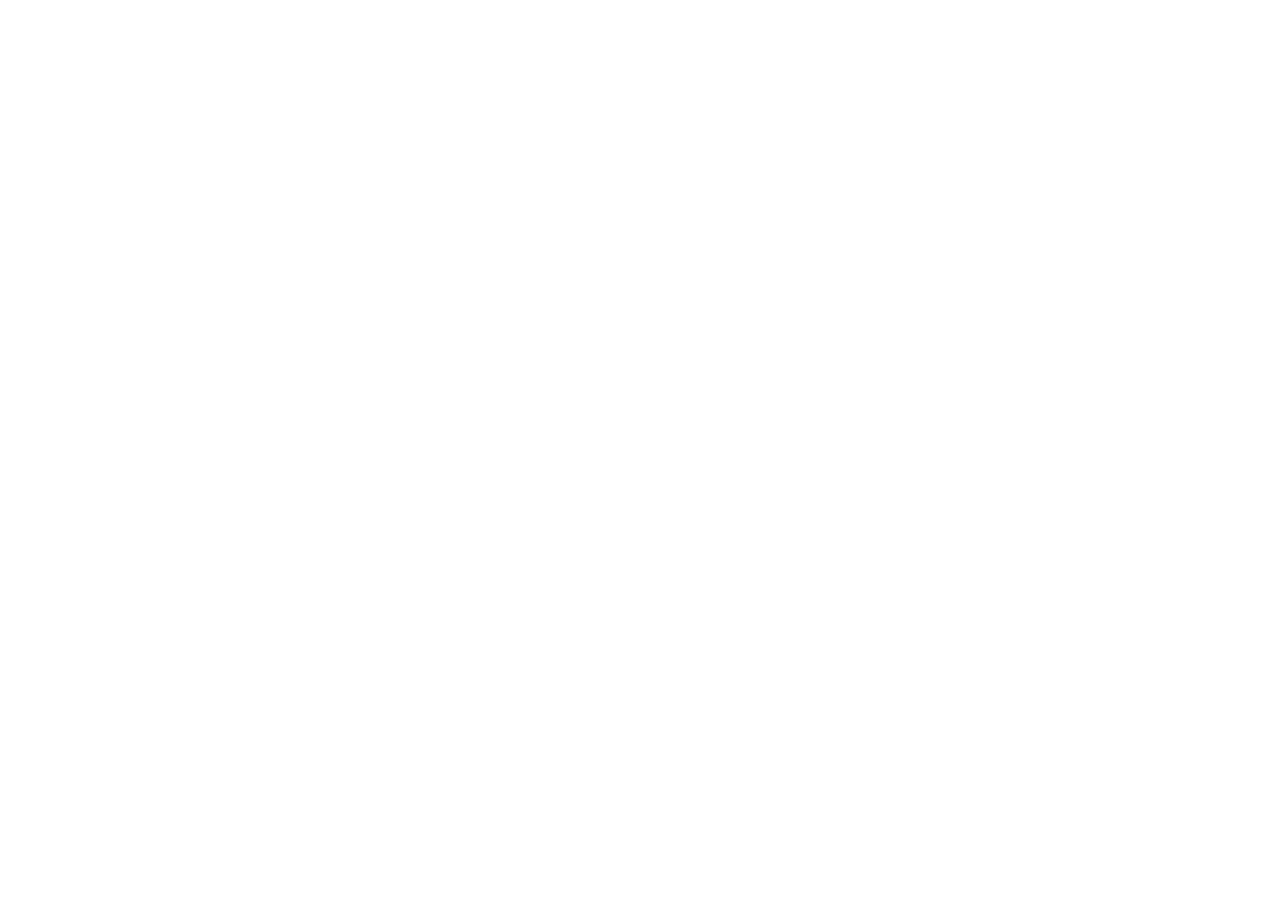
==== AnalogSeaSignup/index.html @ df6d85cf "new challenge" ====
<!DOCTYPE html>
<html lang="en">
<head>
    <meta charset="UTF-8">
    <meta name="viewport" content="width=device-width, initial-scale=1.0">
    <meta http-equiv="X-UA-Compatible" content="ie=edge">
    <title>AnalogSea Signup Form</title>
</head>
<body>
    
</body>
</html>
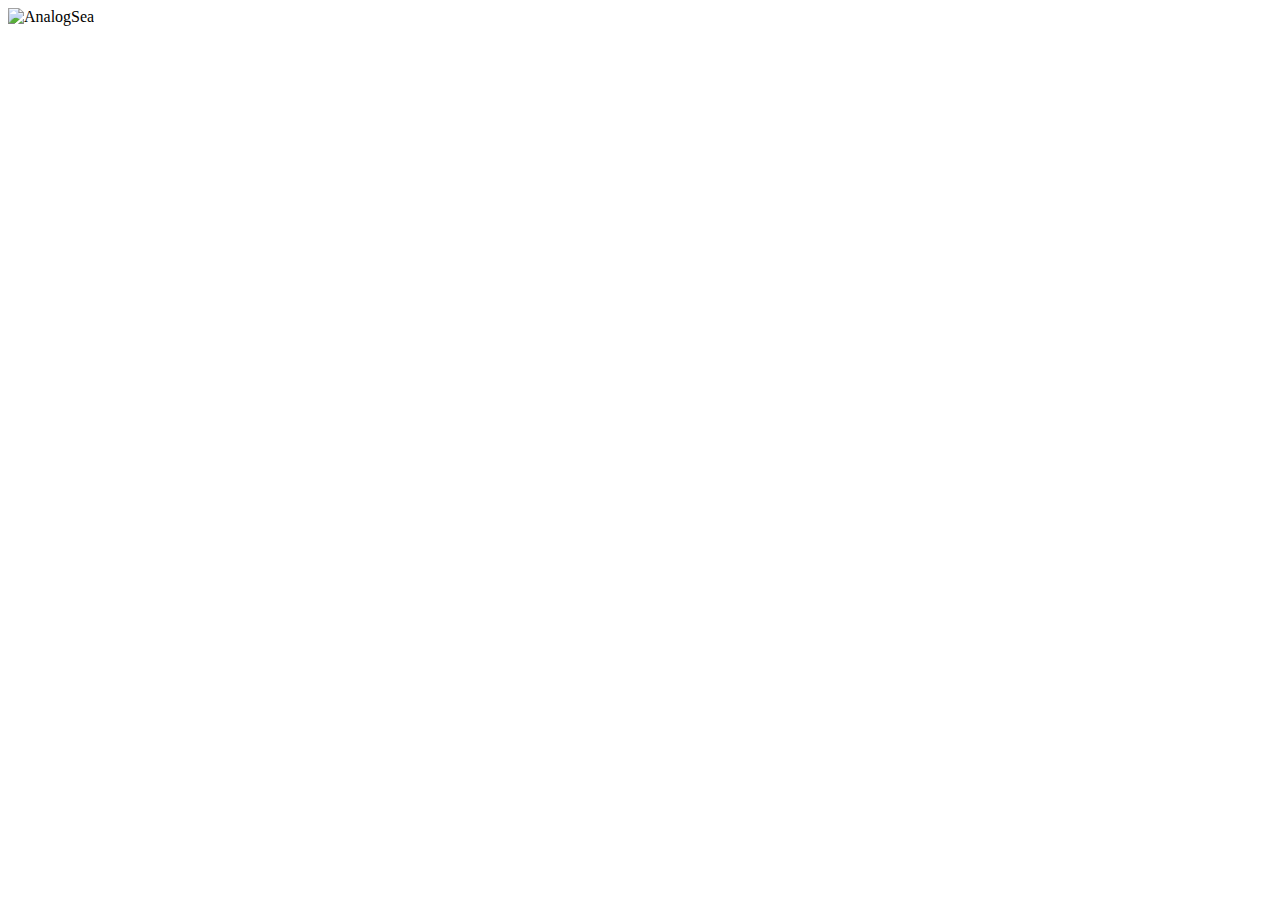
==== commit d2969788: "update header" ====
--- a/AnalogSeaSignup/index.html
+++ b/AnalogSeaSignup/index.html
@@ -7,6 +7,10 @@
     <title>AnalogSea Signup Form</title>
 </head>
 <body>
-    
+    <section>
+        <header class="n-logo">
+            <img src="https://tf-assets-prod.s3.amazonaws.com/tf-curric/WEB-DEV-001/2.5.2_challenge_signup_form/logo.png" alt="AnalogSea" class="n-img">
+        </header>
+    </section>
 </body>
 </html>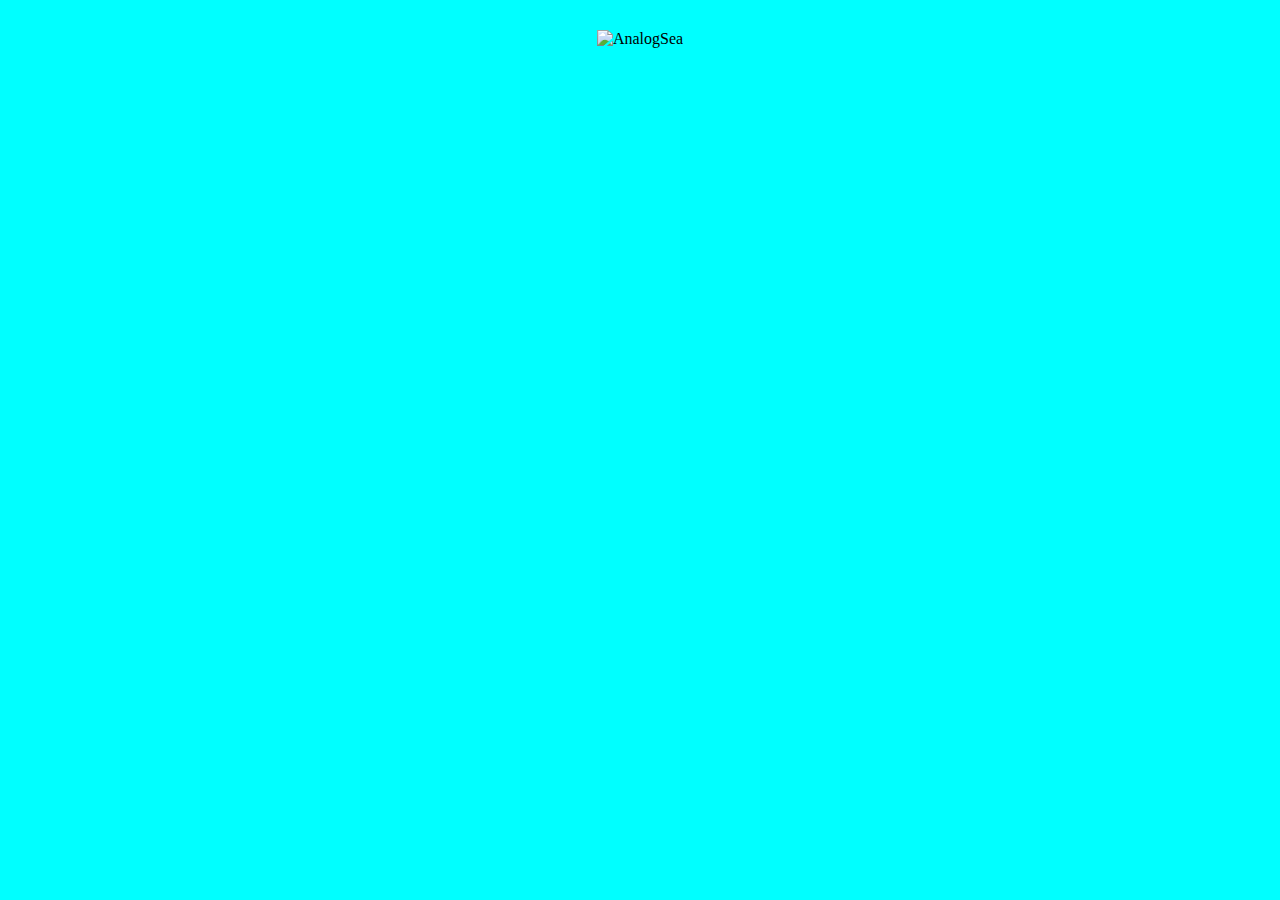
==== commit 128ee9f1: "uodate changes" ====
--- a/AnalogSeaSignup/index.html
+++ b/AnalogSeaSignup/index.html
@@ -4,6 +4,7 @@
     <meta charset="UTF-8">
     <meta name="viewport" content="width=device-width, initial-scale=1.0">
     <meta http-equiv="X-UA-Compatible" content="ie=edge">
+    <link rel="stylesheet" href=".\.\.\index.css">
     <title>AnalogSea Signup Form</title>
 </head>
 <body>
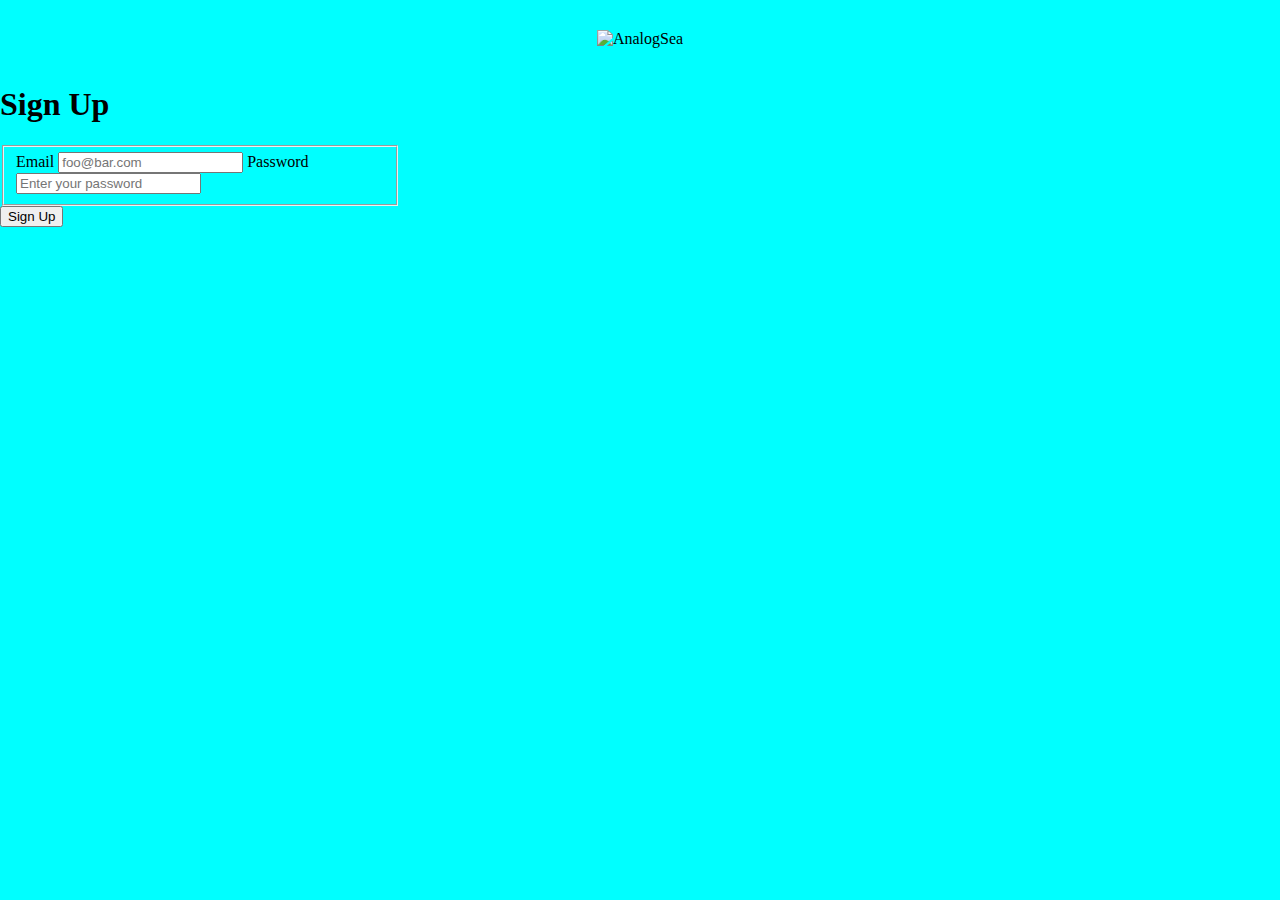
==== commit 740f809b: "2nd update" ====
--- a/AnalogSeaSignup/index.html
+++ b/AnalogSeaSignup/index.html
@@ -1,5 +1,6 @@
 <!DOCTYPE html>
 <html lang="en">
+
 <head>
     <meta charset="UTF-8">
     <meta name="viewport" content="width=device-width, initial-scale=1.0">
@@ -7,11 +8,29 @@
     <link rel="stylesheet" href=".\.\.\index.css">
     <title>AnalogSea Signup Form</title>
 </head>
+
 <body>
-    <section>
+    <section role="banner">
         <header class="n-logo">
-            <img src="https://tf-assets-prod.s3.amazonaws.com/tf-curric/WEB-DEV-001/2.5.2_challenge_signup_form/logo.png" alt="AnalogSea" class="n-img">
+            <img src="https://tf-assets-prod.s3.amazonaws.com/tf-curric/WEB-DEV-001/2.5.2_challenge_signup_form/logo.png" alt="AnalogSea"
+                class="n-img">
         </header>
     </section>
+
+    <main role="main">
+        <form action="/signup/" class="f-signup" action="post">
+            <h1 class="f-text">Sign Up</h1>
+            <fieldset name="form-info">
+                <label for="email">Email</label>
+                <input type="email" id="email" name="email" placeholder="foo@bar.com" required class="f-inut" />
+
+
+                <label for="password">Password</label>
+                <input type="password" id="password" name="password" placeholder="Enter your password" class="f-input" />
+            </fieldset>
+            <button class="f-submit">Sign Up</button>
+        </form>
+    </main>
 </body>
+
 </html>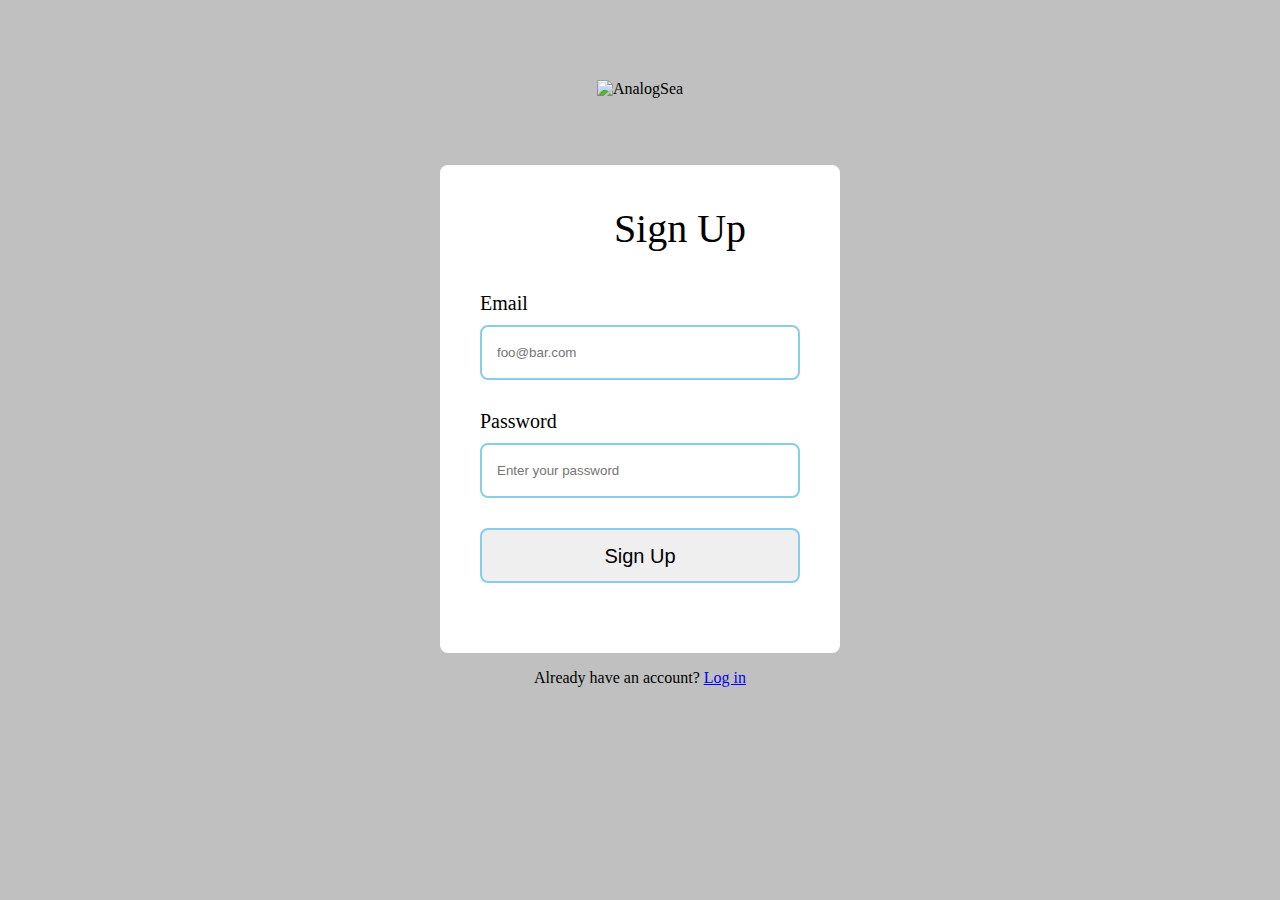
==== commit fbafb80d: "Final updates" ====
--- a/AnalogSeaSignup/index.html
+++ b/AnalogSeaSignup/index.html
@@ -18,18 +18,23 @@
     </section>
 
     <main role="main">
-        <form action="/signup/" class="f-signup" action="post">
-            <h1 class="f-text">Sign Up</h1>
-            <fieldset name="form-info">
-                <label for="email">Email</label>
-                <input type="email" id="email" name="email" placeholder="foo@bar.com" required class="f-inut" />
+        <form action="/signup" class="f-signup" action="post">
+
+            <fieldset name="form-info" class="f-set">
+                <legend>Sign Up</legend>
+                <label for="email" class="f-label">Email</label>
+                <input type="email" id="email" name="email" placeholder="foo@bar.com" class="f-input" required />
 
 
-                <label for="password">Password</label>
-                <input type="password" id="password" name="password" placeholder="Enter your password" class="f-input" />
+                <label for="password" class="f-label">Password</label>
+                <input type="password" id="password" name="password" placeholder="Enter your password" class="f-input" required/>
+                <button class="f-submit">Sign Up</button>
             </fieldset>
-            <button class="f-submit">Sign Up</button>
         </form>
+
+        <footer class="footer">
+            <p>Already have an account? <a href="/login">Log in</a></p>
+        </footer>
     </main>
 </body>
 
